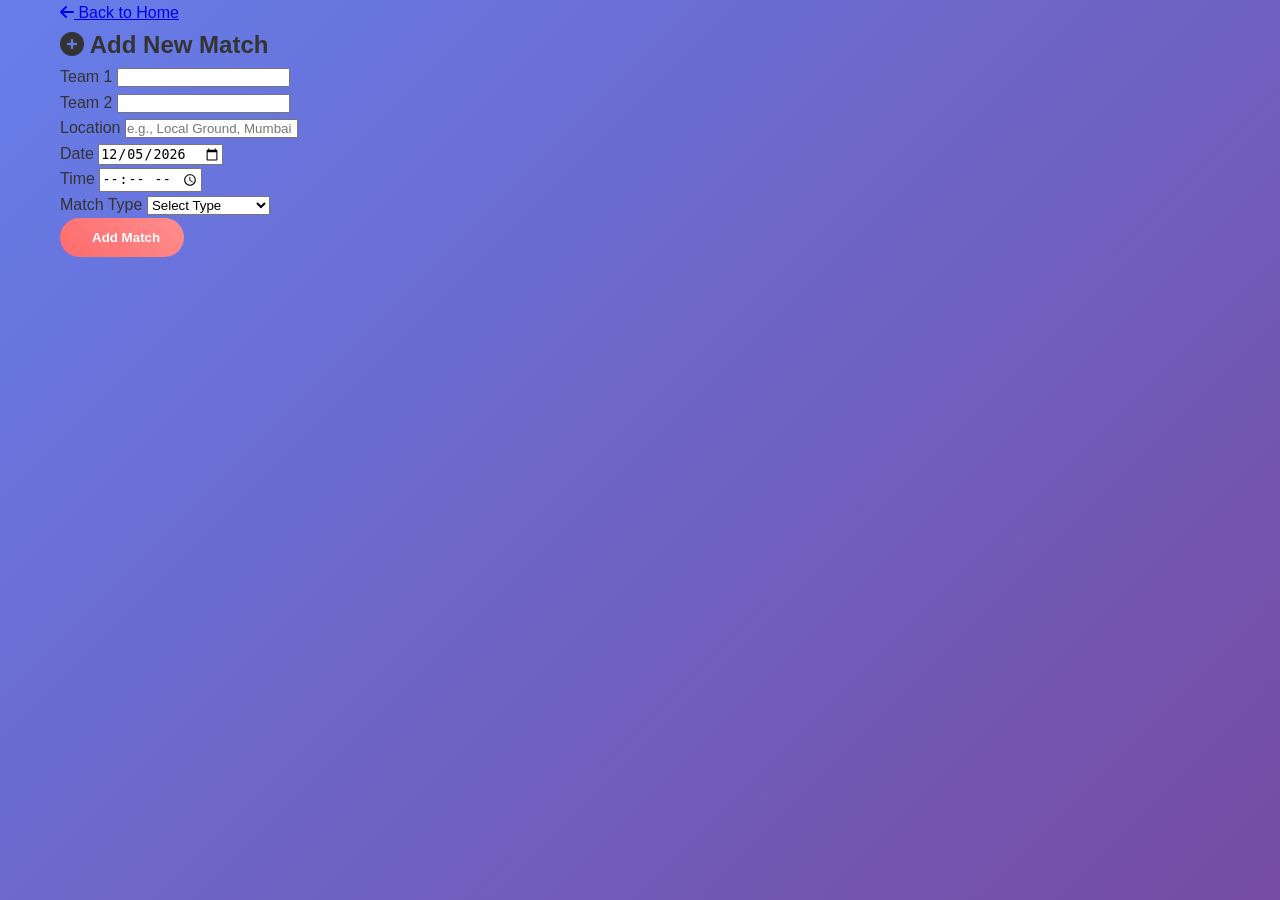
==== add-match.html @ 16874fb7 "Add files via upload" ====
<!DOCTYPE html>
<html lang="en">
<head>
    <meta charset="UTF-8">
    <meta name="viewport" content="width=device-width, initial-scale=1.0">
    <title>Add Match - Gully Cricket Live</title>
    <link rel="stylesheet" href="style.css">
    <link href="https://cdnjs.cloudflare.com/ajax/libs/font-awesome/6.0.0/css/all.min.css" rel="stylesheet">
</head>
<body>
    <div class="container">
        <div class="add-match-container">
            <div class="back-btn">
                <a href="index.html"><i class="fas fa-arrow-left"></i> Back to Home</a>
            </div>
            <div class="add-match-card">
                <h2><i class="fas fa-plus-circle"></i> Add New Match</h2>
                <form id="addMatchForm">
                    <div class="form-row">
                        <div class="form-group">
                            <label for="team1">Team 1</label>
                            <input type="text" id="team1" required>
                        </div>
                        <div class="form-group">
                            <label for="team2">Team 2</label>
                            <input type="text" id="team2" required>
                        </div>
                    </div>
                    <div class="form-row">
                        <div class="form-group">
                            <label for="location">Location</label>
                            <input type="text" id="location" placeholder="e.g., Local Ground, Mumbai" required>
                        </div>
                        <div class="form-group">
                            <label for="matchDate">Date</label>
                            <input type="date" id="matchDate" required>
                        </div>
                    </div>
                    <div class="form-row">
                        <div class="form-group">
                            <label for="matchTime">Time</label>
                            <input type="time" id="matchTime" required>
                        </div>
                        <div class="form-group">
                            <label for="matchType">Match Type</label>
                            <select id="matchType" required>
                                <option value="">Select Type</option>
                                <option value="live">Live Match</option>
                                <option value="upcoming">Upcoming Match</option>
                            </select>
                        </div>
                    </div>
                    <button type="submit" class="btn-primary full-width">
                        <i class="fas fa-cricket"></i> Add Match
                    </button>
                </form>
            </div>
        </div>
    </div>
    <script src="app.js"></script>
    <script src="matches.js"></script>
</body>
</html>
---- style.css ----
/* Reset and Base Styles */
* {
    margin: 0;
    padding: 0;
    box-sizing: border-box;
}

body {
    font-family: 'Segoe UI', Tahoma, Geneva, Verdana, sans-serif;
    line-height: 1.6;
    color: #333;
    background: linear-gradient(135deg, #667eea 0%, #764ba2 100%);
    min-height: 100vh;
}

.container {
    max-width: 1200px;
    margin: 0 auto;
    padding: 0 20px;
}

/* Header and Navigation */
header {
    background: rgba(255, 255, 255, 0.95);
    backdrop-filter: blur(10px);
    box-shadow: 0 2px 20px rgba(0,0,0,0.1);
    position: sticky;
    top: 0;
    z-index: 1000;
}

.navbar {
    display: flex;
    justify-content: space-between;
    align-items: center;
    padding: 1rem 2rem;
    max-width: 1200px;
    margin: 0 auto;
}

.nav-brand {
    display: flex;
    align-items: center;
    font-size: 1.5rem;
    font-weight: bold;
    color: #ff6b6b;
}

.nav-brand i {
    font-size: 2rem;
    margin-right: 0.5rem;
}

.nav-links {
    display: flex;
    align-items: center;
    gap: 2rem;
}

.nav-links a {
    text-decoration: none;
    color: #333;
    font-weight: 500;
    transition: color 0.3s;
}

.nav-links a:hover,
.nav-links a.active {
    color: #ff6b6b;
}

.btn-primary, .btn-secondary {
    padding: 0.75rem 1.5rem;
    border: none;
    border-radius: 25px;
    font-weight: 600;
    cursor: pointer;
    transition: all 0.3s;
    display: flex;
    align-items: center;
    gap: 0.5rem;
}

.btn-primary {
    background: linear-gradient(45deg, #ff6b6b, #ff8e8e);
    color: white;
}

.btn-primary:hover {
    transform: translateY(-2px);
    box-shadow: 0 5px 15px rgba(255, 107, 107, 0.4);
}

.btn-secondary {
    background: #6c757d;
    color: white;
}

.btn-secondary:hover {
    background: #5a6268;
    transform: translateY(-2px);
}

.hamburger {
    display: none;
    flex-direction: column;
    cursor: pointer;
}

.hamburger span {
    width: 25px;
    height: 3px;
    background: #333;
    margin: 3px 0;
    transition: 0.3s;
}

/* Main Content */
main {
    padding: 2rem 0;
}

.matches-section {
    margin-bottom: 4rem;
}

.matches-section h2 {
    color: white;
    margin-bottom: 2rem;
    font-size: 2rem;
    display: flex;
    align-items: center;
    gap: 1rem;
}

/* Match Cards */
.matches-grid {
    display: grid;
    grid-template-columns: repeat(auto-fill, minmax(350px, 1fr));
    gap: 1.5rem;
}

.match-card {
    background: rgba(255, 255, 255, 0.95);
    backdrop-filter: blur(10px);
    border-radius: 20px;
    padding: 1.5rem;
    box-shadow: 0 10px 30px rgba(0,0,0,0.2);
    transition: all 0.3s;
    cursor: pointer;
    border: 2px solid transparent;
}

.match-card:hover {
    transform: translateY(-10px);
    box-shadow: 0 20px 40px rgba(0,0,0,0.3);
    border-color: #ff6b6b;
}

.match-header {
    display: flex;
    justify-content: space-between;
    align-items: flex-start;
    margin-bottom: 1rem;
}

.team-names {
    display: flex;
    flex-direction: column;
    gap: 0.5rem;
}

.team-name {
    font-size: 1.1rem;
    font-weight: bold;
    color: #333;
}

.live .team-name {
    color: #ff6b6b;
}

.upcoming .team-name {
    color: #4ecdc4;
}

.match-score {
    text-align: center;
    font-size: 1.8rem;
    font-weight: bold;
    margin: 1rem 0;
}

.live .match-score {
    color: #ff6b6b;
}

.upcoming .match-score {
    color: #4ecdc4;
}

.match-details {
    display: flex;
    justify-content: space-between;
    font-size: 0.9rem;
    color: #666;
}

.status-badge {
    padding: 0.25rem 0.75rem;
    border-radius: 20px;
    font-size: 0.8rem;
    font-weight: 600;
}

.status-live {
    background: #ff6b6b;
    color: white;
}

.status-upcoming {
    background: #4ecdc4;
    color: white;
}

/* Modal Styles */
.modal {
    display: none;
    position: fixed;
    z-index: 2000;
    left: 0;
    top: 0;
    width: 100%;
    height: 100%;
    background-color: rgba(0,0,0,0.8);
    backdrop-filter: blur(5px);
}

.modal-content {
    background: white;
    margin: 5% auto;
    padding: 0;
    border-radius: 20px;
    width: 90%;
    max-width: 500px;
    max-height: 90vh;
    overflow-y: auto;
    animation: modalSlideIn 0.3s ease-out;
}

@keyframes modalSlideIn {
    from {
        opacity: 0;
        transform: translateY(-50px);
    }
    to {
        opacity: 1;
        transform: translateY(0);
    }
}

.modal-header {
    padding: 1.5rem;
    border-bottom: 1px solid #eee;
    display: flex;
    justify-content: space-between;
    align-items: center;
}

.close {
    font-size: 2rem;
    font-weight: bold;
    cursor: pointer;
    color: #999;
}

.close:hover {
    color: #333;
}

.scoreboard {
    padding: 2rem;
    display: flex;
    align-items: center;
    justify-content: space-around;
    gap: 2rem;
}

.team-score {
    text-align: center;
    flex: 1;
}

.team-score h4 {
    margin-bottom: 1rem;
    color: #333;
    font-size: 1.2rem;
}

.score {
    font-size: 2.5rem;
    font-weight: bold;
    color: #ff6b6b;
    margin-bottom: 0.5rem;
}

.overs {
    color: #666;
    font-size: 1rem;
}

.vs {
    font-size: 2rem;
    font-weight: bold;
    color: #999;
}

.modal-actions {
    padding: 1.5rem;
    display: flex;
    gap: 1rem;
    flex-wrap: wrap;
    justify-content: center;
}

/* Auth Pages */
.auth-container {
    min-height: 100vh;
    display: flex;
    align-items: center;
    justify-content: center;
    padding: 2rem;
}

.auth-card {
    background: rgba(255, 255, 255, 0.95);
    backdrop-filter: blur(20px);
    padding: 3rem;
    border-radius: 20px;
    box-shadow: 0 20px 40px rgba(0,0,0,0.1);
    width: 100%;
    max-width: 400px;
}

.auth-header {
    text-align: center;
    margin-bottom: 2rem;
}

.auth-header i {
    font-size: 4rem;
    color: #ff6b6b;
    margin-bottom: 1rem;
}

.auth-header h2 {
    color: #333;
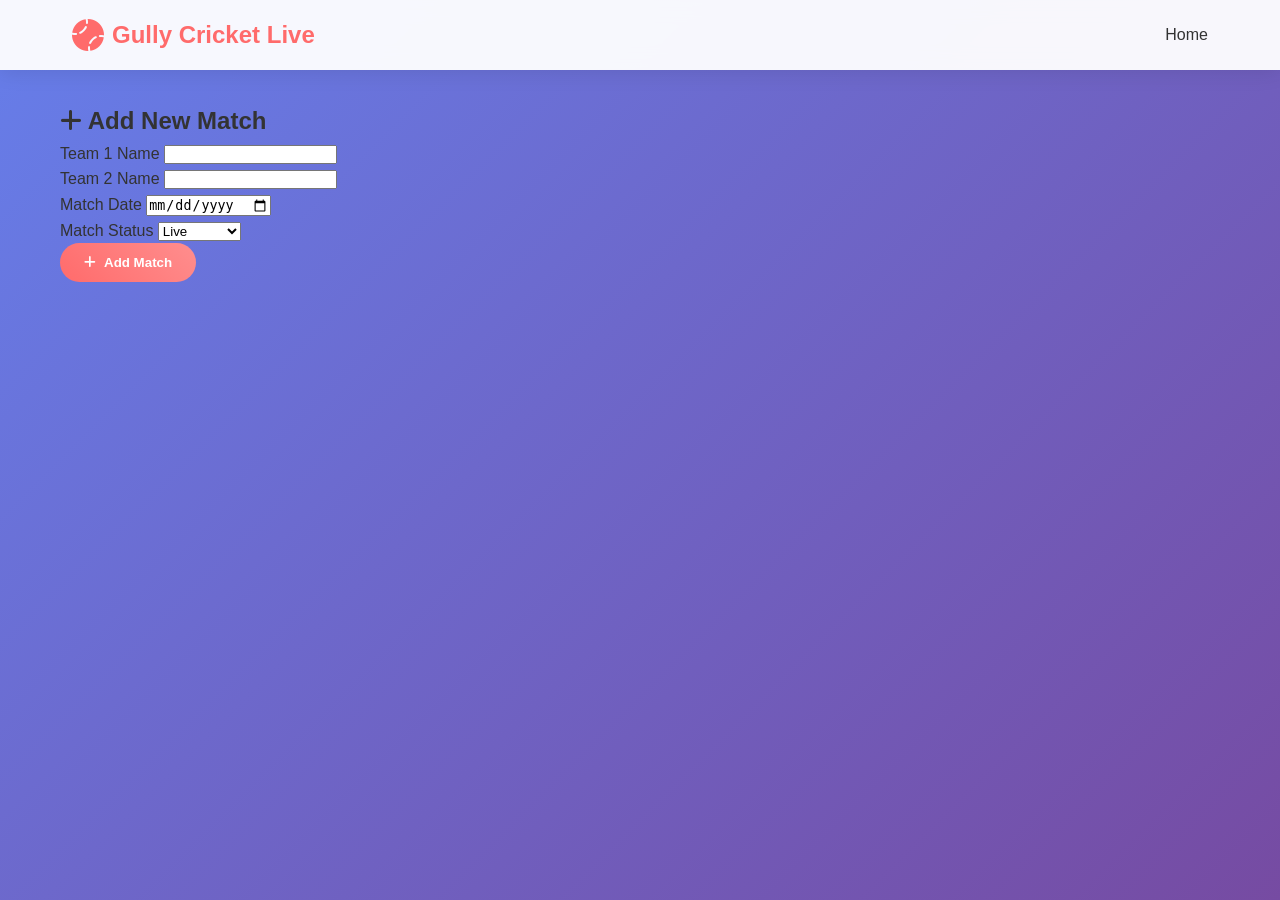
==== commit 2d6c970e: "add-match.html" ====
--- a/add-match.html
+++ b/add-match.html
@@ -1,63 +1,88 @@
 <!DOCTYPE html>
 <html lang="en">
 <head>
-    <meta charset="UTF-8">
-    <meta name="viewport" content="width=device-width, initial-scale=1.0">
-    <title>Add Match - Gully Cricket Live</title>
-    <link rel="stylesheet" href="style.css">
-    <link href="https://cdnjs.cloudflare.com/ajax/libs/font-awesome/6.0.0/css/all.min.css" rel="stylesheet">
+<meta charset="UTF-8">
+<meta name="viewport" content="width=device-width, initial-scale=1.0">
+
+<title>Add Match - Gully Cricket Live</title>
+
+<link rel="stylesheet" href="style.css">
+
+<link href="https://cdnjs.cloudflare.com/ajax/libs/font-awesome/6.0.0/css/all.min.css" rel="stylesheet">
+
 </head>
+
 <body>
-    <div class="container">
-        <div class="add-match-container">
-            <div class="back-btn">
-                <a href="index.html"><i class="fas fa-arrow-left"></i> Back to Home</a>
-            </div>
-            <div class="add-match-card">
-                <h2><i class="fas fa-plus-circle"></i> Add New Match</h2>
-                <form id="addMatchForm">
-                    <div class="form-row">
-                        <div class="form-group">
-                            <label for="team1">Team 1</label>
-                            <input type="text" id="team1" required>
-                        </div>
-                        <div class="form-group">
-                            <label for="team2">Team 2</label>
-                            <input type="text" id="team2" required>
-                        </div>
-                    </div>
-                    <div class="form-row">
-                        <div class="form-group">
-                            <label for="location">Location</label>
-                            <input type="text" id="location" placeholder="e.g., Local Ground, Mumbai" required>
-                        </div>
-                        <div class="form-group">
-                            <label for="matchDate">Date</label>
-                            <input type="date" id="matchDate" required>
-                        </div>
-                    </div>
-                    <div class="form-row">
-                        <div class="form-group">
-                            <label for="matchTime">Time</label>
-                            <input type="time" id="matchTime" required>
-                        </div>
-                        <div class="form-group">
-                            <label for="matchType">Match Type</label>
-                            <select id="matchType" required>
-                                <option value="">Select Type</option>
-                                <option value="live">Live Match</option>
-                                <option value="upcoming">Upcoming Match</option>
-                            </select>
-                        </div>
-                    </div>
-                    <button type="submit" class="btn-primary full-width">
-                        <i class="fas fa-cricket"></i> Add Match
-                    </button>
-                </form>
-            </div>
-        </div>
-    </div>
-    <script src="app.js"></script>
-    <script src="matches.js"></script>
+
+<header>
+
+<nav class="navbar">
+
+<div class="nav-brand">
+<i class="fas fa-baseball-ball"></i>
+<span>Gully Cricket Live</span>
+</div>
+
+<div class="nav-links">
+
+<a href="index.html">Home</a>
+
+</div>
+
+</nav>
+
+</header>
+
+<main>
+
+<div class="container">
+
+<h2><i class="fas fa-plus"></i> Add New Match</h2>
+
+<form id="matchForm" class="match-form">
+
+<div class="form-group">
+<label>Team 1 Name</label>
+<input type="text" id="team1" required>
+</div>
+
+<div class="form-group">
+<label>Team 2 Name</label>
+<input type="text" id="team2" required>
+</div>
+
+<div class="form-group">
+<label>Match Date</label>
+<input type="date" id="matchDate" required>
+</div>
+
+<div class="form-group">
+<label>Match Status</label>
+
+<select id="matchStatus">
+
+<option value="live">Live</option>
+
+<option value="upcoming">Upcoming</option>
+
+</select>
+
+</div>
+
+<button type="submit" class="btn-primary">
+
+<i class="fas fa-plus"></i> Add Match
+
+</button>
+
+</form>
+
+</div>
+
+</main>
+
+<script src="matches.js" defer></script>
+
 </body>
-</html>+
+</html>
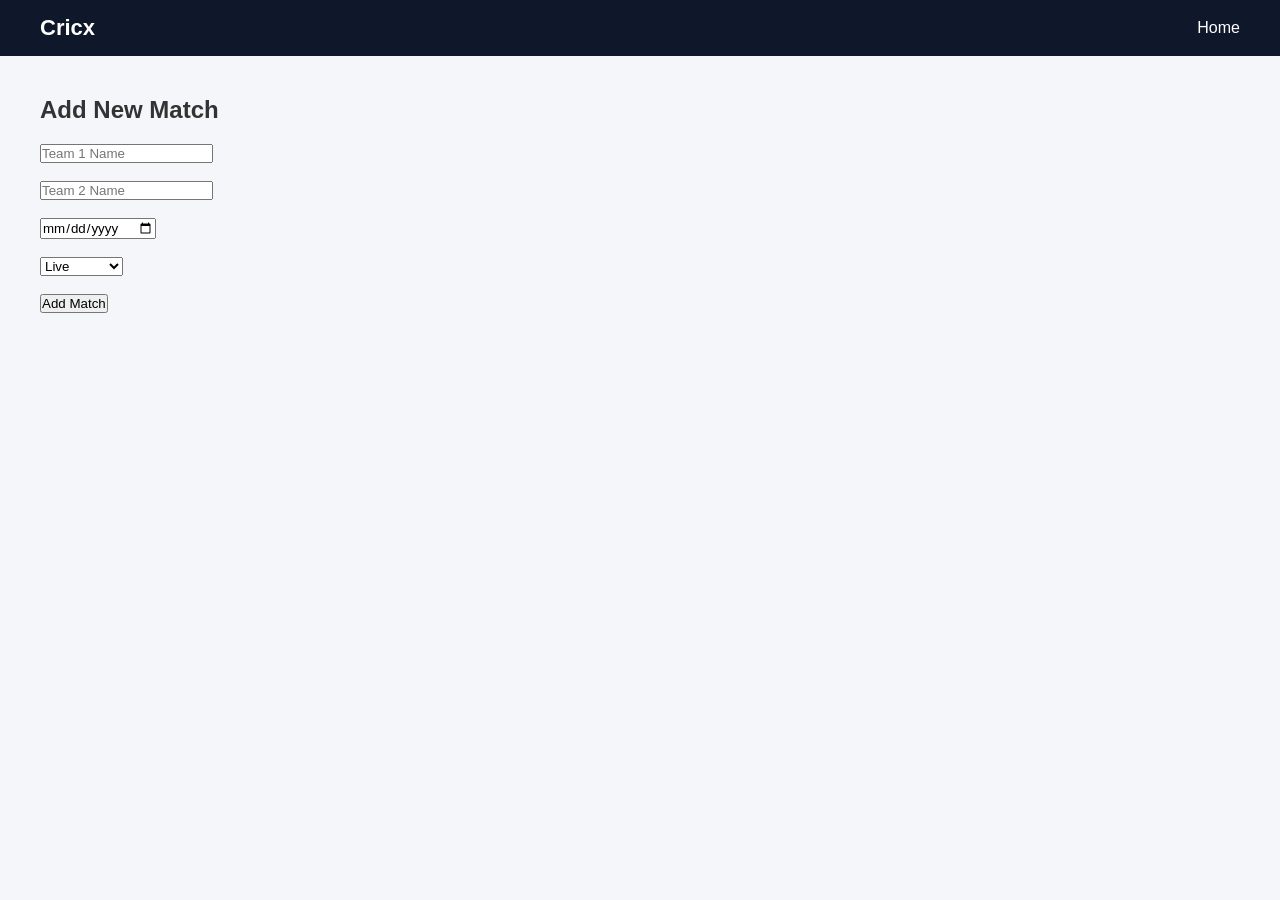
==== commit a650afeb: "Update add-match.html" ====
--- a/add-match.html
+++ b/add-match.html
@@ -1,63 +1,44 @@
 <!DOCTYPE html>
 <html lang="en">
+
 <head>
 <meta charset="UTF-8">
 <meta name="viewport" content="width=device-width, initial-scale=1.0">
-
-<title>Add Match - Gully Cricket Live</title>
+<title>Add Match</title>
 
 <link rel="stylesheet" href="style.css">
-
-<link href="https://cdnjs.cloudflare.com/ajax/libs/font-awesome/6.0.0/css/all.min.css" rel="stylesheet">
-
 </head>
 
 <body>
 
-<header>
+<header class="navbar">
 
-<nav class="navbar">
+<div class="logo">Cricx</div>
 
-<div class="nav-brand">
-<i class="fas fa-baseball-ball"></i>
-<span>Gully Cricket Live</span>
-</div>
-
-<div class="nav-links">
-
+<nav>
 <a href="index.html">Home</a>
-
-</div>
-
 </nav>
 
 </header>
 
-<main>
 
-<div class="container">
+<section class="matches">
 
-<h2><i class="fas fa-plus"></i> Add New Match</h2>
+<h2>Add New Match</h2>
 
-<form id="matchForm" class="match-form">
+<form id="matchForm">
 
-<div class="form-group">
-<label>Team 1 Name</label>
-<input type="text" id="team1" required>
-</div>
+<input type="text" id="team1" placeholder="Team 1 Name" required>
 
-<div class="form-group">
-<label>Team 2 Name</label>
-<input type="text" id="team2" required>
-</div>
+<br><br>
 
-<div class="form-group">
-<label>Match Date</label>
+<input type="text" id="team2" placeholder="Team 2 Name" required>
+
+<br><br>
+
 <input type="date" id="matchDate" required>
-</div>
 
-<div class="form-group">
-<label>Match Status</label>
+<br><br>
 
 <select id="matchStatus">
 
@@ -67,21 +48,44 @@
 
 </select>
 
-</div>
+<br><br>
 
-<button type="submit" class="btn-primary">
-
-<i class="fas fa-plus"></i> Add Match
-
-</button>
+<button type="submit">Add Match</button>
 
 </form>
 
-</div>
+</section>
 
-</main>
 
-<script src="matches.js" defer></script>
+<script>
+
+document.getElementById("matchForm").addEventListener("submit", function(e){
+
+e.preventDefault();
+
+const team1 = document.getElementById("team1").value;
+const team2 = document.getElementById("team2").value;
+const date = document.getElementById("matchDate").value;
+const status = document.getElementById("matchStatus").value;
+
+let matches = JSON.parse(localStorage.getItem("matches")) || [];
+
+matches.push({
+team1: team1,
+team2: team2,
+date: date,
+status: status
+});
+
+localStorage.setItem("matches", JSON.stringify(matches));
+
+alert("Match Added!");
+
+window.location.href = "index.html";
+
+});
+
+</script>
 
 </body>
 
--- a/style.css
+++ b/style.css
@@ -1,358 +1,107 @@
-/* Reset and Base Styles */
-* {
-    margin: 0;
-    padding: 0;
-    box-sizing: border-box;
+*{
+margin:0;
+padding:0;
+box-sizing:border-box;
+font-family:Arial, Helvetica, sans-serif;
 }
 
-body {
-    font-family: 'Segoe UI', Tahoma, Geneva, Verdana, sans-serif;
-    line-height: 1.6;
-    color: #333;
-    background: linear-gradient(135deg, #667eea 0%, #764ba2 100%);
-    min-height: 100vh;
+body{
+background:#f4f6f9;
+color:#333;
 }
 
-.container {
-    max-width: 1200px;
-    margin: 0 auto;
-    padding: 0 20px;
+/* NAVBAR */
+
+.navbar{
+display:flex;
+justify-content:space-between;
+align-items:center;
+padding:15px 40px;
+background:#0f172a;
+color:white;
 }
 
-/* Header and Navigation */
-header {
-    background: rgba(255, 255, 255, 0.95);
-    backdrop-filter: blur(10px);
-    box-shadow: 0 2px 20px rgba(0,0,0,0.1);
-    position: sticky;
-    top: 0;
-    z-index: 1000;
+.logo{
+font-size:22px;
+font-weight:bold;
 }
 
-.navbar {
-    display: flex;
-    justify-content: space-between;
-    align-items: center;
-    padding: 1rem 2rem;
-    max-width: 1200px;
-    margin: 0 auto;
+.logo i{
+margin-right:8px;
 }
 
-.nav-brand {
-    display: flex;
-    align-items: center;
-    font-size: 1.5rem;
-    font-weight: bold;
-    color: #ff6b6b;
+nav a{
+color:white;
+text-decoration:none;
+margin-left:20px;
+font-size:16px;
 }
 
-.nav-brand i {
-    font-size: 2rem;
-    margin-right: 0.5rem;
+nav a:hover{
+color:#22c55e;
 }
 
-.nav-links {
-    display: flex;
-    align-items: center;
-    gap: 2rem;
+/* HERO */
+
+.hero{
+background:#22c55e;
+color:white;
+text-align:center;
+padding:50px 20px;
 }
 
-.nav-links a {
-    text-decoration: none;
-    color: #333;
-    font-weight: 500;
-    transition: color 0.3s;
+.hero h1{
+font-size:36px;
+margin-bottom:10px;
 }
 
-.nav-links a:hover,
-.nav-links a.active {
-    color: #ff6b6b;
+/* MATCH SECTIONS */
+
+.matches{
+padding:40px;
 }
 
-.btn-primary, .btn-secondary {
-    padding: 0.75rem 1.5rem;
-    border: none;
-    border-radius: 25px;
-    font-weight: 600;
-    cursor: pointer;
-    transition: all 0.3s;
-    display: flex;
-    align-items: center;
-    gap: 0.5rem;
+.matches h2{
+margin-bottom:20px;
 }
 
-.btn-primary {
-    background: linear-gradient(45deg, #ff6b6b, #ff8e8e);
-    color: white;
+/* MATCH GRID */
+
+.match-grid{
+display:grid;
+grid-template-columns:repeat(auto-fit,minmax(250px,1fr));
+gap:20px;
 }
 
-.btn-primary:hover {
-    transform: translateY(-2px);
-    box-shadow: 0 5px 15px rgba(255, 107, 107, 0.4);
+/* MATCH CARD */
+
+.match-card{
+background:white;
+padding:20px;
+border-radius:10px;
+box-shadow:0 3px 10px rgba(0,0,0,0.1);
+cursor:pointer;
+transition:0.3s;
 }
 
-.btn-secondary {
-    background: #6c757d;
-    color: white;
+.match-card:hover{
+transform:scale(1.03);
 }
 
-.btn-secondary:hover {
-    background: #5a6268;
-    transform: translateY(-2px);
+.match-card h3{
+margin-bottom:10px;
 }
 
-.hamburger {
-    display: none;
-    flex-direction: column;
-    cursor: pointer;
+.match-card p{
+color:#555;
 }
 
-.hamburger span {
-    width: 25px;
-    height: 3px;
-    background: #333;
-    margin: 3px 0;
-    transition: 0.3s;
+/* FOOTER */
+
+footer{
+text-align:center;
+padding:20px;
+background:#0f172a;
+color:white;
+margin-top:40px;
 }
-
-/* Main Content */
-main {
-    padding: 2rem 0;
-}
-
-.matches-section {
-    margin-bottom: 4rem;
-}
-
-.matches-section h2 {
-    color: white;
-    margin-bottom: 2rem;
-    font-size: 2rem;
-    display: flex;
-    align-items: center;
-    gap: 1rem;
-}
-
-/* Match Cards */
-.matches-grid {
-    display: grid;
-    grid-template-columns: repeat(auto-fill, minmax(350px, 1fr));
-    gap: 1.5rem;
-}
-
-.match-card {
-    background: rgba(255, 255, 255, 0.95);
-    backdrop-filter: blur(10px);
-    border-radius: 20px;
-    padding: 1.5rem;
-    box-shadow: 0 10px 30px rgba(0,0,0,0.2);
-    transition: all 0.3s;
-    cursor: pointer;
-    border: 2px solid transparent;
-}
-
-.match-card:hover {
-    transform: translateY(-10px);
-    box-shadow: 0 20px 40px rgba(0,0,0,0.3);
-    border-color: #ff6b6b;
-}
-
-.match-header {
-    display: flex;
-    justify-content: space-between;
-    align-items: flex-start;
-    margin-bottom: 1rem;
-}
-
-.team-names {
-    display: flex;
-    flex-direction: column;
-    gap: 0.5rem;
-}
-
-.team-name {
-    font-size: 1.1rem;
-    font-weight: bold;
-    color: #333;
-}
-
-.live .team-name {
-    color: #ff6b6b;
-}
-
-.upcoming .team-name {
-    color: #4ecdc4;
-}
-
-.match-score {
-    text-align: center;
-    font-size: 1.8rem;
-    font-weight: bold;
-    margin: 1rem 0;
-}
-
-.live .match-score {
-    color: #ff6b6b;
-}
-
-.upcoming .match-score {
-    color: #4ecdc4;
-}
-
-.match-details {
-    display: flex;
-    justify-content: space-between;
-    font-size: 0.9rem;
-    color: #666;
-}
-
-.status-badge {
-    padding: 0.25rem 0.75rem;
-    border-radius: 20px;
-    font-size: 0.8rem;
-    font-weight: 600;
-}
-
-.status-live {
-    background: #ff6b6b;
-    color: white;
-}
-
-.status-upcoming {
-    background: #4ecdc4;
-    color: white;
-}
-
-/* Modal Styles */
-.modal {
-    display: none;
-    position: fixed;
-    z-index: 2000;
-    left: 0;
-    top: 0;
-    width: 100%;
-    height: 100%;
-    background-color: rgba(0,0,0,0.8);
-    backdrop-filter: blur(5px);
-}
-
-.modal-content {
-    background: white;
-    margin: 5% auto;
-    padding: 0;
-    border-radius: 20px;
-    width: 90%;
-    max-width: 500px;
-    max-height: 90vh;
-    overflow-y: auto;
-    animation: modalSlideIn 0.3s ease-out;
-}
-
-@keyframes modalSlideIn {
-    from {
-        opacity: 0;
-        transform: translateY(-50px);
-    }
-    to {
-        opacity: 1;
-        transform: translateY(0);
-    }
-}
-
-.modal-header {
-    padding: 1.5rem;
-    border-bottom: 1px solid #eee;
-    display: flex;
-    justify-content: space-between;
-    align-items: center;
-}
-
-.close {
-    font-size: 2rem;
-    font-weight: bold;
-    cursor: pointer;
-    color: #999;
-}
-
-.close:hover {
-    color: #333;
-}
-
-.scoreboard {
-    padding: 2rem;
-    display: flex;
-    align-items: center;
-    justify-content: space-around;
-    gap: 2rem;
-}
-
-.team-score {
-    text-align: center;
-    flex: 1;
-}
-
-.team-score h4 {
-    margin-bottom: 1rem;
-    color: #333;
-    font-size: 1.2rem;
-}
-
-.score {
-    font-size: 2.5rem;
-    font-weight: bold;
-    color: #ff6b6b;
-    margin-bottom: 0.5rem;
-}
-
-.overs {
-    color: #666;
-    font-size: 1rem;
-}
-
-.vs {
-    font-size: 2rem;
-    font-weight: bold;
-    color: #999;
-}
-
-.modal-actions {
-    padding: 1.5rem;
-    display: flex;
-    gap: 1rem;
-    flex-wrap: wrap;
-    justify-content: center;
-}
-
-/* Auth Pages */
-.auth-container {
-    min-height: 100vh;
-    display: flex;
-    align-items: center;
-    justify-content: center;
-    padding: 2rem;
-}
-
-.auth-card {
-    background: rgba(255, 255, 255, 0.95);
-    backdrop-filter: blur(20px);
-    padding: 3rem;
-    border-radius: 20px;
-    box-shadow: 0 20px 40px rgba(0,0,0,0.1);
-    width: 100%;
-    max-width: 400px;
-}
-
-.auth-header {
-    text-align: center;
-    margin-bottom: 2rem;
-}
-
-.auth-header i {
-    font-size: 4rem;
-    color: #ff6b6b;
-    margin-bottom: 1rem;
-}
-
-.auth-header h2 {
-    color: #333;
-   
